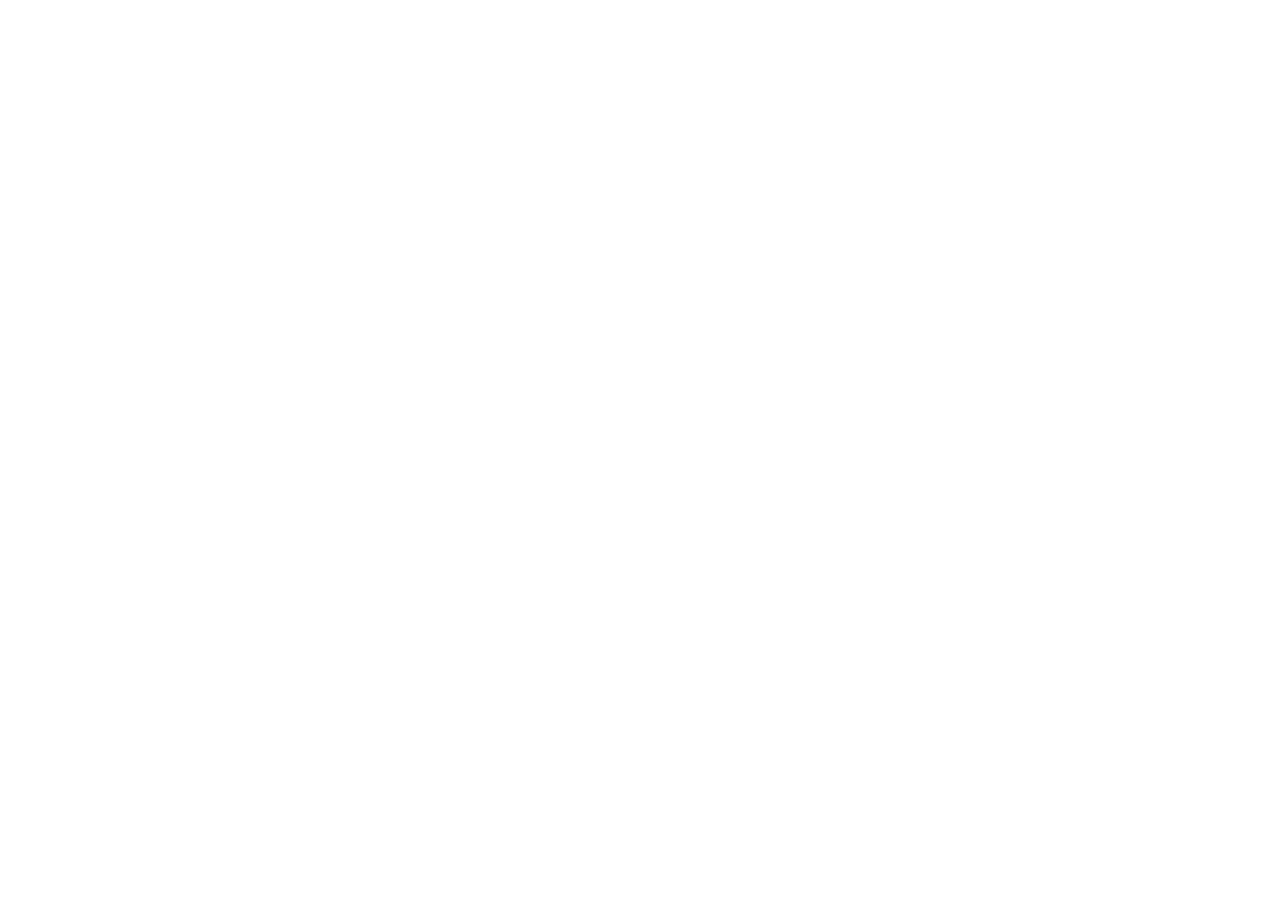
==== Calculator/index.html @ bda201ac "Calculator folder structure created" ====
<!DOCTYPE html>
<html lang="en">
<head>
    <meta charset="UTF-8">
    <meta name="viewport" content="width=device-width, initial-scale=1.0">
    <title>Calculator</title>
    <link rel="stylesheet" href="./assets/css/style.css">
</head>
<body>
    <div>
        <div>
            
        </div>
    </div>
</body>
</html>
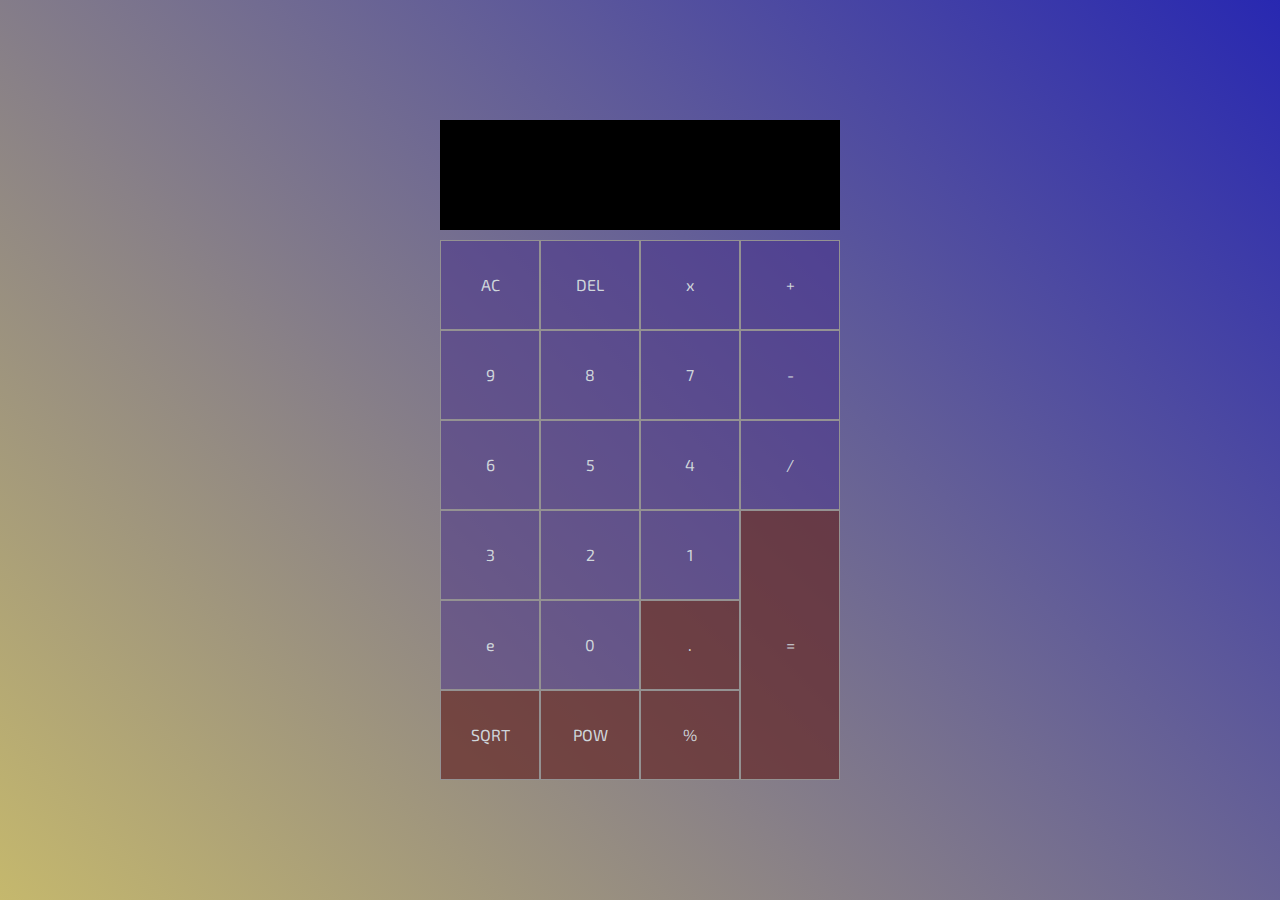
==== commit fa6881a6: "Basic Calculator Functions Added" ====
--- a/Calculator/index.html
+++ b/Calculator/index.html
@@ -4,13 +4,43 @@
     <meta charset="UTF-8">
     <meta name="viewport" content="width=device-width, initial-scale=1.0">
     <title>Calculator</title>
+    
+    <link rel="stylesheet" href="https://maxcdn.bootstrapcdn.com/bootstrap/4.0.0/css/bootstrap.min.css" integrity="sha384-Gn5384xqQ1aoWXA+058RXPxPg6fy4IWvTNh0E263XmFcJlSAwiGgFAW/dAiS6JXm" crossorigin="anonymous">
+    <link rel="preconnect" href="https://fonts.gstatic.com">
+    <link href="https://fonts.googleapis.com/css2?family=Exo+2&display=swap" rel="stylesheet">
     <link rel="stylesheet" href="./assets/css/style.css">
 </head>
 <body>
-    <div>
-        <div>
-            
+    <div class="big-container">
+        <div class="calculator-container">
+            <div class="output">
+                <div class="previous-input"></div>
+                <div class="next-input"></div>
+            </div>  
+            <button class="clear-all">AC</button>
+            <button class="delete-item">DEL</button>
+            <button class="function-btn">x</button>
+            <button class="function-btn">+</button>
+            <button class="number-btn">9</button>
+            <button class="number-btn">8</button>
+            <button class="number-btn">7</button>
+            <button class="function-btn">-</button>
+            <button class="number-btn">6</button>
+            <button class="number-btn">5</button>
+            <button class="number-btn">4</button>
+            <button class="function-btn">/</button>
+            <button class="number-btn">3</button>
+            <button class="number-btn">2</button>
+            <button class="number-btn">1</button>
+            <button class="equals-btn" id="row-span-2">=</button>
+            <button>e</button>
+            <button class="number-btn">0</button>
+            <button class="number-btn" id="decimal">.</button> 
+            <button id="square-root">SQRT</button>
+            <button id="power-function">POW</button>
+            <button class="function-btn" id="modulo">%</button>    
         </div>
     </div>
+    <script src="./assets/js/app.js"></script>
 </body>
 </html>--- a/Calculator/assets/css/style.css
+++ b/Calculator/assets/css/style.css
@@ -0,0 +1,72 @@
+*{
+    font-family: 'Exo 2', 'sans-serif';
+}
+.big-container{
+    margin: 0px;
+    height: 100vh;
+    background-color: rgb(197, 184, 109);
+    background-image: linear-gradient(45deg, rgb(197, 184, 109), rgb(40, 40, 177));
+}
+.output{
+    background: black;
+    grid-column: 1 / -1;
+    color: whitesmoke;
+    display: flex;
+    align-items: flex-end;
+    justify-content: space-between;
+    flex-direction: column;
+    word-wrap: break-word;
+    word-break: break-all;
+    padding: 10px;
+    margin-bottom: 10px;
+}
+.output .previous-input{
+    font-size: 1rem;
+    color: rgba(202, 202, 202, 0.6);
+}
+.output .next-input{
+    font-size: 2rem;
+}
+.calculator-container{
+    position: absolute;
+    top: 50%;
+    left: 50%;
+    padding: 10px;   
+    transform: translate(-50%, -50%);
+    width: 390px;
+    display: grid;
+    justify-content: center;
+    align-content: center;
+    grid-template-columns: repeat(4, 100px);
+    grid-template-rows:minmax(120px, auto) repeat(6, 90px);
+    row-gap: 0px;
+}
+
+#row-span-2{
+    grid-row-start: 5;
+    grid-row-end: 8;
+    grid-column-start: 4;
+    grid-column-end: 5;
+    
+}
+button{
+    cursor: pointer;
+    border: 1px solid rgb(148, 146, 146);
+    background-color: rgba(70, 45, 138, 0.5);
+    color: rgb(207, 214, 219);
+}
+
+button:hover{
+    background-color: rgb(190, 202, 202);
+    color: black;
+}
+
+button#row-span-2, button#square-root, button#power-function,
+button#modulo, button#decimal{
+    background-color: rgba(100, 38, 38, 0.7);
+}
+button#row-span-2:hover, button#square-root:hover, button#power-function:hover,
+button#modulo:hover, button#decimal:hover{
+    background-color: rgb(55, 83, 83);
+    color: white;
+}
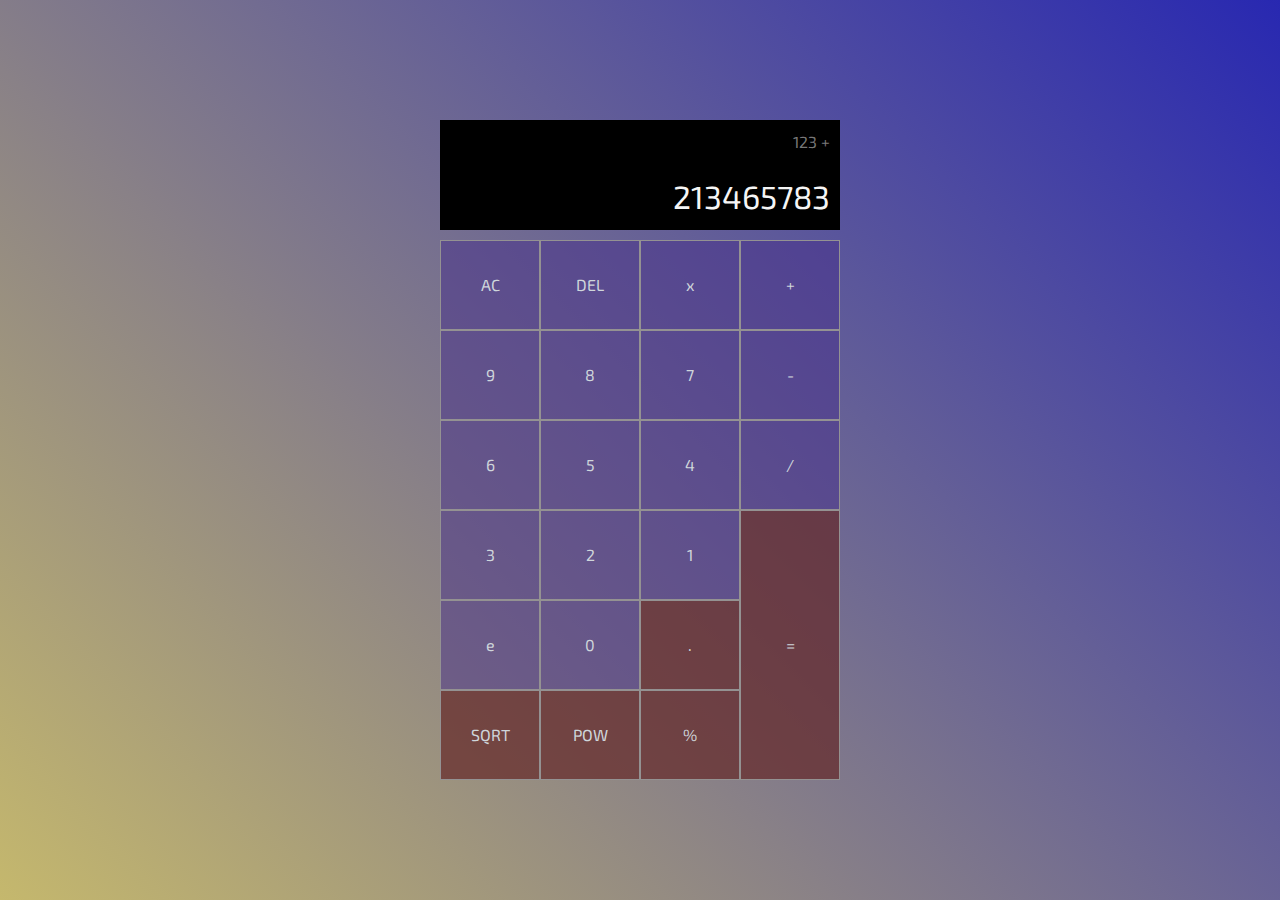
==== commit e49f4201: "Calculator Style completed" ====
--- a/Calculator/index.html
+++ b/Calculator/index.html
@@ -11,36 +11,35 @@
     <link rel="stylesheet" href="./assets/css/style.css">
 </head>
 <body>
-    <div class="big-container">
+    <div class="container-fluid big-container">
         <div class="calculator-container">
             <div class="output">
-                <div class="previous-input"></div>
-                <div class="next-input"></div>
+                <div class="previous-input">123 + </div>
+                <div class="next-input">213465783</div>
             </div>  
-            <button class="clear-all">AC</button>
-            <button class="delete-item">DEL</button>
-            <button class="function-btn">x</button>
-            <button class="function-btn">+</button>
-            <button class="number-btn">9</button>
-            <button class="number-btn">8</button>
-            <button class="number-btn">7</button>
-            <button class="function-btn">-</button>
-            <button class="number-btn">6</button>
-            <button class="number-btn">5</button>
-            <button class="number-btn">4</button>
-            <button class="function-btn">/</button>
-            <button class="number-btn">3</button>
-            <button class="number-btn">2</button>
-            <button class="number-btn">1</button>
-            <button class="equals-btn" id="row-span-2">=</button>
+            <button>AC</button>
+            <button>DEL</button>
+            <button>x</button>
+            <button>+</button>
+            <button>9</button>
+            <button>8</button>
+            <button>7</button>
+            <button>-</button>
+            <button>6</button>
+            <button>5</button>
+            <button>4</button>
+            <button>/</button>
+            <button>3</button>
+            <button>2</button>
+            <button>1</button>
+            <button id="row-span-2">=</button>
             <button>e</button>
-            <button class="number-btn">0</button>
-            <button class="number-btn" id="decimal">.</button> 
+            <button>0</button>
+            <button id="decimal">.</button> 
             <button id="square-root">SQRT</button>
             <button id="power-function">POW</button>
-            <button class="function-btn" id="modulo">%</button>    
+            <button id="modulo">%</button>    
         </div>
     </div>
-    <script src="./assets/js/app.js"></script>
 </body>
 </html>--- a/Calculator/assets/css/style.css
+++ b/Calculator/assets/css/style.css
@@ -2,7 +2,6 @@
     font-family: 'Exo 2', 'sans-serif';
 }
 .big-container{
-    margin: 0px;
     height: 100vh;
     background-color: rgb(197, 184, 109);
     background-image: linear-gradient(45deg, rgb(197, 184, 109), rgb(40, 40, 177));
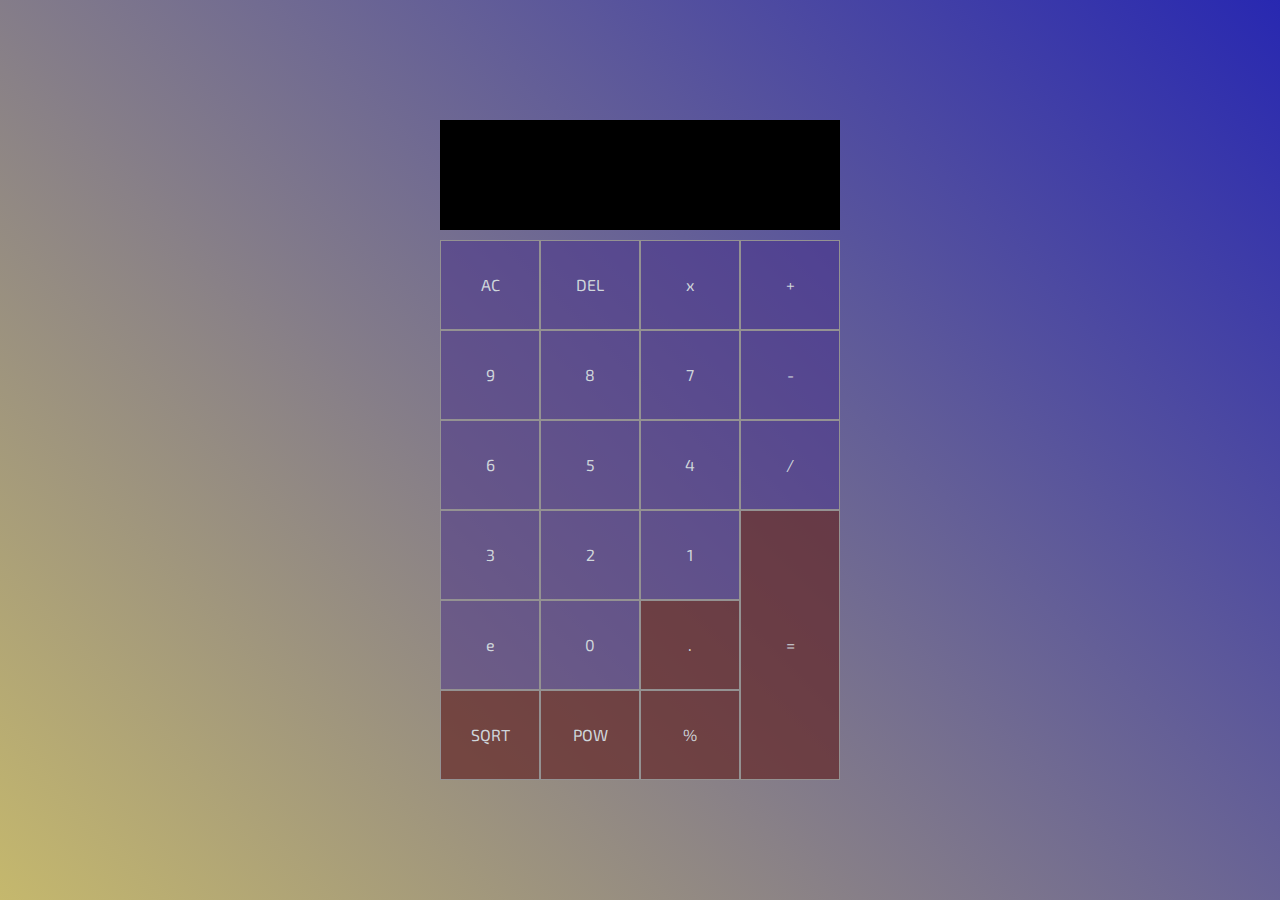
==== commit fd46597b: "Some functionalities Added" ====
--- a/Calculator/index.html
+++ b/Calculator/index.html
@@ -14,32 +14,33 @@
     <div class="container-fluid big-container">
         <div class="calculator-container">
             <div class="output">
-                <div class="previous-input">123 + </div>
-                <div class="next-input">213465783</div>
+                <div class="previous-input"></div>
+                <div class="next-input"></div>
             </div>  
-            <button>AC</button>
-            <button>DEL</button>
-            <button>x</button>
-            <button>+</button>
-            <button>9</button>
-            <button>8</button>
-            <button>7</button>
-            <button>-</button>
-            <button>6</button>
-            <button>5</button>
-            <button>4</button>
-            <button>/</button>
-            <button>3</button>
-            <button>2</button>
-            <button>1</button>
-            <button id="row-span-2">=</button>
+            <button class="clear-all">AC</button>
+            <button class="delete-item">DEL</button>
+            <button class="function-btn">x</button>
+            <button class="function-btn">+</button>
+            <button class="number-btn">9</button>
+            <button class="number-btn">8</button>
+            <button class="number-btn">7</button>
+            <button class="function-btn">-</button>
+            <button class="number-btn">6</button>
+            <button class="number-btn">5</button>
+            <button class="number-btn">4</button>
+            <button class="function-btn">/</button>
+            <button class="number-btn">3</button>
+            <button class="number-btn">2</button>
+            <button class="number-btn">1</button>
+            <button class="equals-btn" id="row-span-2">=</button>
             <button>e</button>
-            <button>0</button>
+            <button class="number-btn">0</button>
             <button id="decimal">.</button> 
             <button id="square-root">SQRT</button>
             <button id="power-function">POW</button>
             <button id="modulo">%</button>    
         </div>
     </div>
+    <script src="./assets/js/app.js"></script>
 </body>
 </html>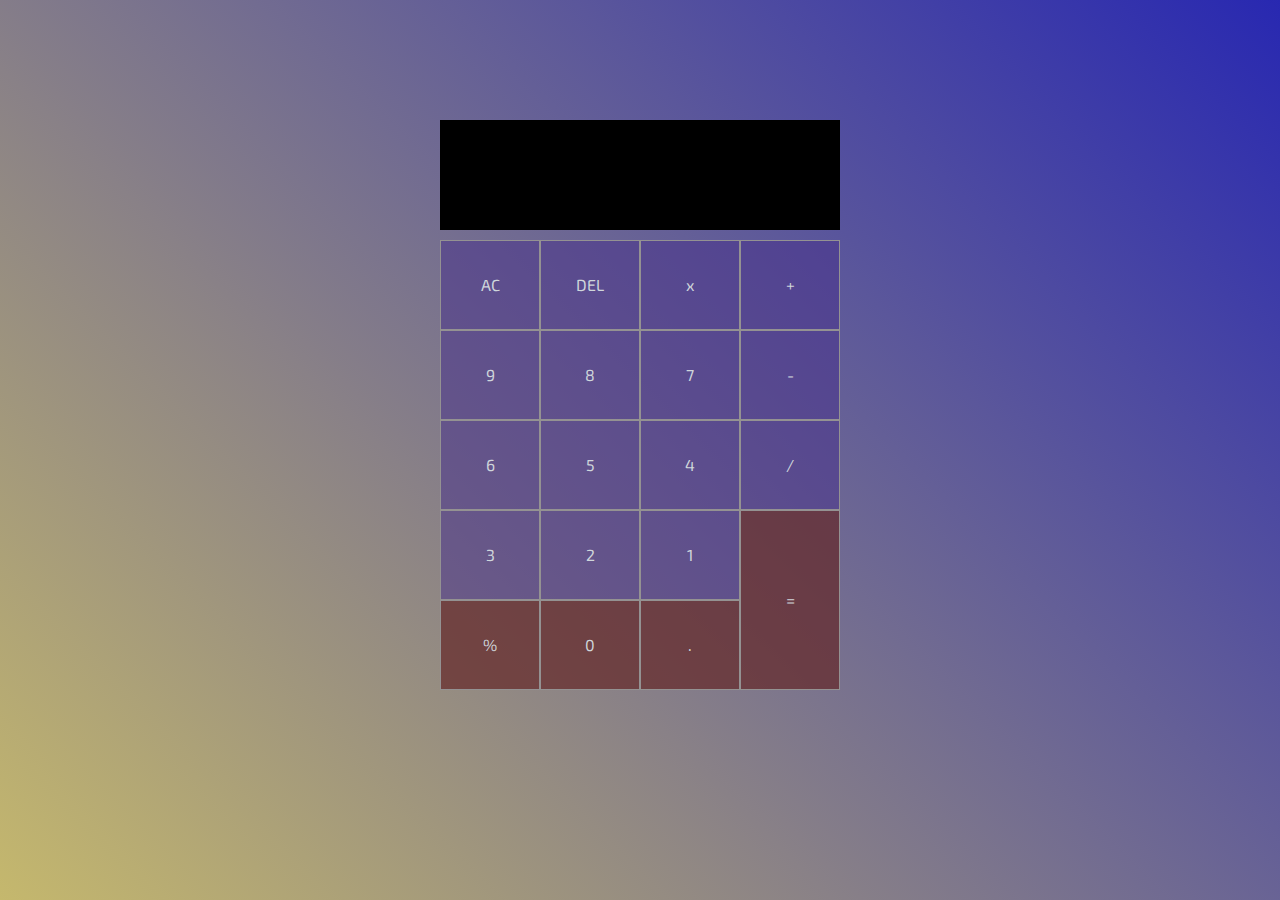
==== commit b6495ad6: "Final tweaks to Calculator" ====
--- a/Calculator/index.html
+++ b/Calculator/index.html
@@ -33,12 +33,12 @@
             <button class="number-btn">2</button>
             <button class="number-btn">1</button>
             <button class="equals-btn" id="row-span-2">=</button>
-            <button>e</button>
-            <button class="number-btn">0</button>
-            <button id="decimal">.</button> 
-            <button id="square-root">SQRT</button>
-            <button id="power-function">POW</button>
-            <button id="modulo">%</button>    
+            <button class='function-btn' id="modulo">%</button> 
+          
+            <button class="number-btn" id="zero-btn">0</button>
+            <button class="number-btn" id="decimal">.</button> 
+         
+               
         </div>
     </div>
     <script src="./assets/js/app.js"></script>
--- a/Calculator/assets/css/style.css
+++ b/Calculator/assets/css/style.css
@@ -43,7 +43,7 @@
 
 #row-span-2{
     grid-row-start: 5;
-    grid-row-end: 8;
+    grid-row-end: 7;
     grid-column-start: 4;
     grid-column-end: 5;
     
@@ -61,11 +61,11 @@
 }
 
 button#row-span-2, button#square-root, button#power-function,
-button#modulo, button#decimal{
+button#modulo, button#decimal, button#zero-btn{
     background-color: rgba(100, 38, 38, 0.7);
 }
 button#row-span-2:hover, button#square-root:hover, button#power-function:hover,
-button#modulo:hover, button#decimal:hover{
+button#modulo:hover, button#decimal:hover, button#zero-btn:hover{
     background-color: rgb(55, 83, 83);
     color: white;
 }
